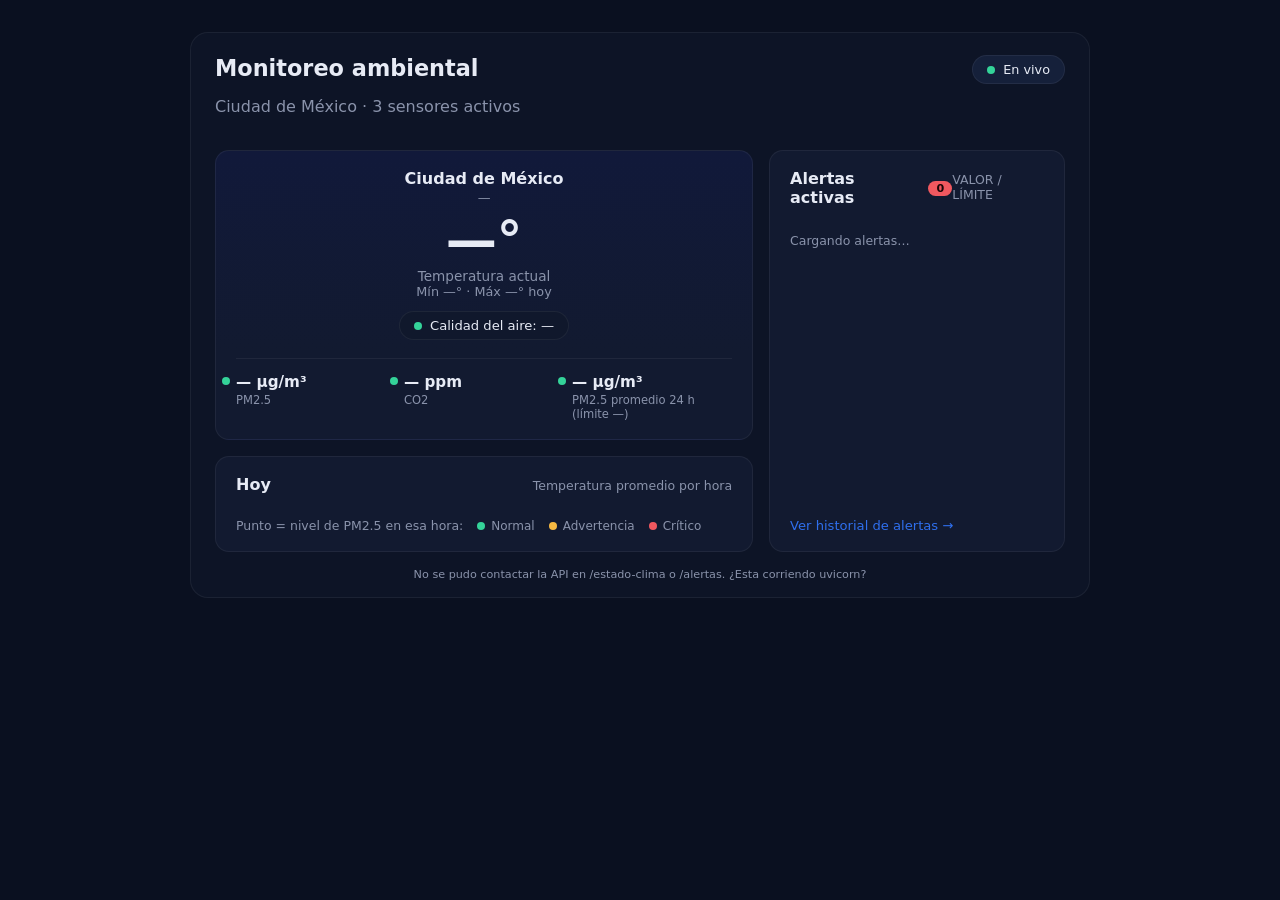
==== src/dashboard/index.html @ cd623959 "feat: agregar dashboard web que replica el mockup de referencia Crea src/dashboard (HTML/CSS/JS vani" ====
<!DOCTYPE html>
<html lang="es">
<head>
<meta charset="UTF-8" />
<meta name="viewport" content="width=device-width, initial-scale=1.0" />
<title>Monitoreo ambiental</title>
<link rel="stylesheet" href="styles.css" />
</head>
<body>
<div class="app">
  <header class="app-header">
    <div>
      <h1>Monitoreo ambiental</h1>
      <p class="muted" id="subtitulo">Ciudad de México · 3 sensores activos</p>
    </div>
    <div class="live-badge"><span class="dot green pulse"></span> En vivo</div>
  </header>

  <main class="grid">
    <section class="card weather-card">
      <div class="weather-head">
        <div class="city" id="ciudad">Ciudad de México</div>
        <div class="date" id="fecha">—</div>
      </div>

      <div class="temp-big" id="temp-actual">—°</div>
      <div class="temp-label">Temperatura actual</div>
      <div class="temp-range" id="temp-range">Mín —° · Máx —° hoy</div>

      <div class="air-quality-badge" id="calidad-badge">
        <span class="dot green"></span> <span id="calidad-texto">Calidad del aire: —</span>
      </div>

      <div class="metrics-row">
        <div class="metric">
          <span class="dot green" id="dot-pm25"></span>
          <strong id="pm25">— µg/m³</strong>
          <span class="metric-label">PM2.5</span>
        </div>
        <div class="metric">
          <span class="dot green" id="dot-co2"></span>
          <strong id="co2">— ppm</strong>
          <span class="metric-label">CO2</span>
        </div>
        <div class="metric">
          <span class="dot green" id="dot-pm25-24h"></span>
          <strong id="pm25-24h">— µg/m³</strong>
          <span class="metric-label" id="pm25-24h-label">PM2.5 promedio 24 h (límite —)</span>
        </div>
      </div>
    </section>

    <aside class="card alerts-card">
      <div class="alerts-head">
        <h2>Alertas activas <span class="badge-count" id="alert-count">0</span></h2>
        <span class="muted small">VALOR / LÍMITE</span>
      </div>
      <ul class="alerts-list" id="alerts-list">
        <li class="muted small" style="padding:12px 0;">Cargando alertas…</li>
      </ul>
      <a href="#" class="ver-historial" id="ver-historial">Ver historial de alertas →</a>
    </aside>

    <section class="card hourly-card">
      <div class="hourly-head">
        <h2>Hoy</h2>
        <span class="muted small">Temperatura promedio por hora</span>
      </div>
      <div class="hourly-row" id="hourly-row"></div>
      <div class="legend">
        <span class="muted small">Punto = nivel de PM2.5 en esa hora:</span>
        <span class="legend-item"><span class="dot green"></span> Normal</span>
        <span class="legend-item"><span class="dot amber"></span> Advertencia</span>
        <span class="legend-item"><span class="dot red"></span> Crítico</span>
      </div>
    </section>
  </main>

  <footer class="app-footer" id="app-footer">
    Datos de ejemplo · Fuente real: tablas lecturas y alertas (MySQL) vía FastAPI · Umbrales:
    NOM-025-SSA1-2021 (PM2.5), NOM-010-STPS-2014 (CO2), NOM-015-STPS-2001 (temperatura).
  </footer>
</div>

<script src="app.js"></script>
</body>
</html>
---- src/dashboard/styles.css ----
:root {
  --bg: #0a1020;
  --panel: #0d1426;
  --card: #121a30;
  --card-alt: #10182c;
  --border: rgba(255, 255, 255, 0.06);
  --text: #e7ebf5;
  --muted: #8a93ab;
  --blue: #2f6fed;
  --green: #34d399;
  --amber: #f6b942;
  --red: #f0585f;
}

* {
  box-sizing: border-box;
}

body {
  margin: 0;
  background: var(--bg);
  color: var(--text);
  font-family: "Segoe UI", system-ui, -apple-system, Roboto, Helvetica, Arial, sans-serif;
  display: flex;
  justify-content: center;
  padding: 32px 16px;
}

.app {
  width: 100%;
  max-width: 900px;
  background: var(--panel);
  border: 1px solid var(--border);
  border-radius: 18px;
  padding: 22px 24px 16px;
}

.app-header {
  display: flex;
  align-items: flex-start;
  justify-content: space-between;
  margin-bottom: 18px;
}

.app-header h1 {
  margin: 0 0 4px;
  font-size: 1.4rem;
}

.muted {
  color: var(--muted);
}

.muted.small {
  font-size: 0.78rem;
}

.live-badge {
  background: #15203a;
  border: 1px solid var(--border);
  color: var(--text);
  padding: 6px 14px;
  border-radius: 999px;
  font-size: 0.8rem;
  display: flex;
  align-items: center;
  gap: 8px;
  white-space: nowrap;
}

.dot {
  width: 8px;
  height: 8px;
  border-radius: 50%;
  display: inline-block;
}

.dot.green {
  background: var(--green);
}

.dot.amber {
  background: var(--amber);
}

.dot.red {
  background: var(--red);
}

.dot.pulse {
  box-shadow: 0 0 0 0 rgba(52, 211, 153, 0.6);
  animation: pulse 2s infinite;
}

@keyframes pulse {
  0% {
    box-shadow: 0 0 0 0 rgba(52, 211, 153, 0.5);
  }
  70% {
    box-shadow: 0 0 0 7px rgba(52, 211, 153, 0);
  }
  100% {
    box-shadow: 0 0 0 0 rgba(52, 211, 153, 0);
  }
}

.grid {
  display: grid;
  grid-template-columns: 2fr 1.1fr;
  grid-template-rows: auto auto;
  gap: 16px;
}

.card {
  background: var(--card);
  border: 1px solid var(--border);
  border-radius: 14px;
  padding: 18px 20px;
}

.weather-card {
  grid-column: 1;
  grid-row: 1;
  text-align: center;
  background: linear-gradient(180deg, #11193a 0%, var(--card) 70%);
}

.weather-head {
  display: flex;
  flex-direction: column;
  gap: 2px;
  margin-bottom: 8px;
}

.city {
  font-weight: 600;
}

.date {
  color: var(--muted);
  font-size: 0.8rem;
}

.temp-big {
  font-size: 3.2rem;
  font-weight: 700;
  line-height: 1;
  margin: 10px 0 2px;
}

.temp-label {
  color: var(--muted);
  font-size: 0.85rem;
}

.temp-range {
  color: var(--muted);
  font-size: 0.8rem;
  margin-bottom: 12px;
}

.air-quality-badge {
  display: inline-flex;
  align-items: center;
  gap: 8px;
  background: var(--card-alt);
  border: 1px solid var(--border);
  padding: 6px 14px;
  border-radius: 999px;
  font-size: 0.82rem;
  margin-bottom: 18px;
}

.metrics-row {
  display: flex;
  justify-content: space-between;
  gap: 8px;
  text-align: left;
  border-top: 1px solid var(--border);
  padding-top: 14px;
}

.metric {
  display: flex;
  flex-direction: column;
  gap: 2px;
  flex: 1;
  position: relative;
}

.metric .dot {
  position: absolute;
  top: 4px;
  left: -14px;
}

.metric strong {
  font-size: 0.95rem;
}

.metric-label {
  color: var(--muted);
  font-size: 0.72rem;
}

.alerts-card {
  grid-column: 2;
  grid-row: 1 / 3;
  display: flex;
  flex-direction: column;
}

.alerts-head {
  display: flex;
  justify-content: space-between;
  align-items: baseline;
  margin-bottom: 6px;
}

.alerts-head h2 {
  font-size: 1rem;
  margin: 0;
  display: flex;
  align-items: center;
  gap: 8px;
}

.badge-count {
  background: var(--red);
  color: #1a0506;
  font-size: 0.7rem;
  font-weight: 700;
  padding: 1px 8px;
  border-radius: 999px;
}

.alerts-list {
  list-style: none;
  margin: 8px 0 0;
  padding: 0;
  flex: 1;
}

.alert-item {
  display: flex;
  justify-content: space-between;
  align-items: flex-start;
  gap: 10px;
  padding: 10px 0;
  border-bottom: 1px solid var(--border);
}

.alert-item:last-child {
  border-bottom: none;
}

.alert-left {
  display: flex;
  gap: 8px;
}

.alert-left .dot {
  margin-top: 5px;
}

.alert-title {
  font-size: 0.85rem;
  font-weight: 600;
}

.alert-sub {
  font-size: 0.72rem;
  color: var(--muted);
}

.alert-sub.critico {
  color: var(--red);
}

.alert-sub.advertencia {
  color: var(--amber);
}

.alert-right {
  text-align: right;
  font-size: 0.82rem;
  white-space: nowrap;
}

.alert-unit {
  display: block;
  font-size: 0.68rem;
  color: var(--muted);
}

.ver-historial {
  display: block;
  margin-top: 12px;
  color: var(--blue);
  text-decoration: none;
  font-size: 0.82rem;
}

.ver-historial:hover {
  text-decoration: underline;
}

.hourly-card {
  grid-column: 1;
  grid-row: 2;
}

.hourly-head {
  display: flex;
  justify-content: space-between;
  align-items: baseline;
  margin-bottom: 10px;
}

.hourly-head h2 {
  font-size: 1rem;
  margin: 0;
}

.hourly-row {
  display: flex;
  justify-content: space-between;
  gap: 6px;
}

.hour-slot {
  flex: 1;
  min-width: 0;
  text-align: center;
  padding: 10px 1px;
  border-radius: 10px;
  font-size: 0.78rem;
  color: var(--muted);
}

.hour-slot.active {
  background: var(--blue);
  color: #fff;
}

.hour-slot .hour-label {
  display: block;
  margin-bottom: 8px;
  white-space: nowrap;
  font-size: 0.68rem;
}

.hour-slot .hour-dot {
  margin: 0 auto 8px;
}

.hour-slot .hour-temp {
  display: block;
  font-weight: 600;
  color: inherit;
}

.legend {
  display: flex;
  flex-wrap: wrap;
  gap: 14px;
  margin-top: 14px;
  align-items: center;
  font-size: 0.75rem;
}

.legend-item {
  display: flex;
  align-items: center;
  gap: 6px;
  color: var(--muted);
}

.app-footer {
  margin-top: 16px;
  color: var(--muted);
  font-size: 0.7rem;
  text-align: center;
}

@media (max-width: 680px) {
  .grid {
    grid-template-columns: 1fr;
  }
  .weather-card,
  .alerts-card,
  .hourly-card {
    grid-column: 1;
    grid-row: auto;
  }
}
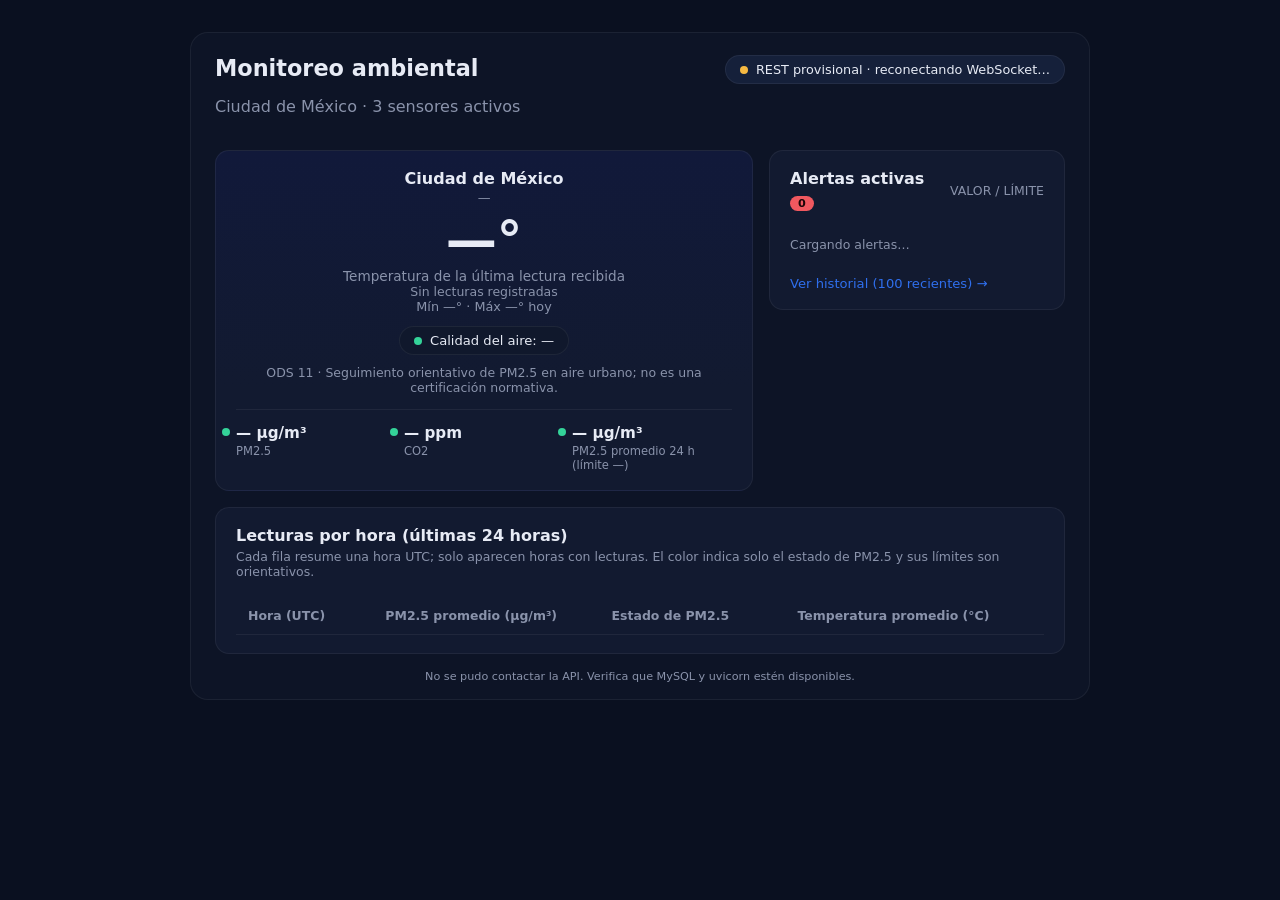
==== commit 6076ca75: "feat: completar integracion y documentacion del monitoreo Co-authored-by: Copilot <223556219+Copilot" ====
--- a/src/dashboard/index.html
+++ b/src/dashboard/index.html
@@ -4,7 +4,7 @@
 <meta charset="UTF-8" />
 <meta name="viewport" content="width=device-width, initial-scale=1.0" />
 <title>Monitoreo ambiental</title>
-<link rel="stylesheet" href="styles.css" />
+<link rel="stylesheet" href="styles.css?v=20261015-alerts-card-fit" />
 </head>
 <body>
 <div class="app">
@@ -13,7 +13,7 @@
       <h1>Monitoreo ambiental</h1>
       <p class="muted" id="subtitulo">Ciudad de México · 3 sensores activos</p>
     </div>
-    <div class="live-badge"><span class="dot green pulse"></span> En vivo</div>
+    <div class="live-badge" id="live-status"><span class="dot gray"></span> Conectando…</div>
   </header>
 
   <main class="grid">
@@ -24,11 +24,15 @@
       </div>
 
       <div class="temp-big" id="temp-actual">—°</div>
-      <div class="temp-label">Temperatura actual</div>
+      <div class="temp-label">Temperatura de la última lectura recibida</div>
+      <div class="muted small" id="lectura-info">Sin lecturas registradas</div>
       <div class="temp-range" id="temp-range">Mín —° · Máx —° hoy</div>
 
       <div class="air-quality-badge" id="calidad-badge">
         <span class="dot green"></span> <span id="calidad-texto">Calidad del aire: —</span>
+      </div>
+      <div class="ods-context muted small">
+        ODS 11 · Seguimiento orientativo de PM2.5 en aire urbano; no es una certificación normativa.
       </div>
 
       <div class="metrics-row">
@@ -52,36 +56,48 @@
 
     <aside class="card alerts-card">
       <div class="alerts-head">
-        <h2>Alertas activas <span class="badge-count" id="alert-count">0</span></h2>
+        <h2><span id="alerts-heading">Alertas activas</span> <span class="badge-count" id="alert-count">0</span></h2>
         <span class="muted small">VALOR / LÍMITE</span>
       </div>
       <ul class="alerts-list" id="alerts-list">
         <li class="muted small" style="padding:12px 0;">Cargando alertas…</li>
       </ul>
-      <a href="#" class="ver-historial" id="ver-historial">Ver historial de alertas →</a>
+      <a href="#" class="ver-historial" id="ver-historial">Ver historial (100 recientes) →</a>
     </aside>
 
     <section class="card hourly-card">
       <div class="hourly-head">
-        <h2>Hoy</h2>
-        <span class="muted small">Temperatura promedio por hora</span>
+        <h2>Lecturas por hora (últimas 24 horas)</h2>
+        <p class="muted small hourly-description">
+          Cada fila resume una hora UTC; solo aparecen horas con lecturas. El color indica solo el estado de PM2.5 y sus límites son orientativos.
+        </p>
       </div>
-      <div class="hourly-row" id="hourly-row"></div>
-      <div class="legend">
-        <span class="muted small">Punto = nivel de PM2.5 en esa hora:</span>
-        <span class="legend-item"><span class="dot green"></span> Normal</span>
-        <span class="legend-item"><span class="dot amber"></span> Advertencia</span>
-        <span class="legend-item"><span class="dot red"></span> Crítico</span>
+      <div class="hourly-table-wrap">
+        <table class="hourly-table">
+          <thead>
+            <tr>
+              <th scope="col">Hora (UTC)</th>
+              <th scope="col">PM2.5 promedio (µg/m³)</th>
+              <th scope="col">Estado de PM2.5</th>
+              <th scope="col">Temperatura promedio (°C)</th>
+            </tr>
+          </thead>
+          <tbody id="hourly-row"></tbody>
+        </table>
       </div>
     </section>
   </main>
 
   <footer class="app-footer" id="app-footer">
-    Datos de ejemplo · Fuente real: tablas lecturas y alertas (MySQL) vía FastAPI · Umbrales:
-    NOM-025-SSA1-2021 (PM2.5), NOM-010-STPS-2014 (CO2), NOM-015-STPS-2001 (temperatura).
+    Fuente: simulador C++ o publicadores MQTT configurados por el equipo. Las mediciones solo
+    son físicas cuando las envía hardware real; no son un pronóstico meteorológico. Los datos
+    se almacenan en MySQL y el dashboard recibe actualizaciones por WebSocket.
+    Los umbrales se leen de la tabla MySQL; PM2.5 por lectura es provisional y sus umbrales de
+    promedio corresponden a ventanas distintas. El panel de alertas muestra eventos puntuales;
+    los promedios calculados aún no se persisten como alertas.
   </footer>
 </div>
 
-<script src="app.js"></script>
+<script src="app.js?v=20261015-hourly-table"></script>
 </body>
 </html>
--- a/src/dashboard/styles.css
+++ b/src/dashboard/styles.css
@@ -87,6 +87,10 @@
   background: var(--red);
 }
 
+.dot.gray {
+  background: var(--muted);
+}
+
 .dot.pulse {
   box-shadow: 0 0 0 0 rgba(52, 211, 153, 0.6);
   animation: pulse 2s infinite;
@@ -171,6 +175,10 @@
   margin-bottom: 18px;
 }
 
+.ods-context {
+  margin: -8px 0 14px;
+}
+
 .metrics-row {
   display: flex;
   justify-content: space-between;
@@ -205,15 +213,20 @@
 
 .alerts-card {
   grid-column: 2;
-  grid-row: 1 / 3;
+  grid-row: 1;
+  align-self: start;
   display: flex;
   flex-direction: column;
+  min-width: 0;
+  overflow: hidden;
 }
 
 .alerts-head {
   display: flex;
   justify-content: space-between;
-  align-items: baseline;
+  align-items: center;
+  flex-wrap: wrap;
+  gap: 8px 12px;
   margin-bottom: 6px;
 }
 
@@ -221,8 +234,14 @@
   font-size: 1rem;
   margin: 0;
   display: flex;
+  flex: 1 1 130px;
   align-items: center;
+  flex-wrap: wrap;
   gap: 8px;
+}
+
+.alerts-head > .muted {
+  text-align: right;
 }
 
 .badge-count {
@@ -237,8 +256,31 @@
 .alerts-list {
   list-style: none;
   margin: 8px 0 0;
-  padding: 0;
-  flex: 1;
+  padding: 0 8px 0 0;
+  flex: 0 1 auto;
+  max-height: min(50vh, 420px);
+  overflow-y: auto;
+  overscroll-behavior: contain;
+  scrollbar-color: rgba(138, 147, 171, 0.55) transparent;
+  scrollbar-width: thin;
+}
+
+.alerts-list::-webkit-scrollbar {
+  width: 8px;
+}
+
+.alerts-list::-webkit-scrollbar-track {
+  background: transparent;
+}
+
+.alerts-list::-webkit-scrollbar-thumb {
+  background: rgba(138, 147, 171, 0.55);
+  border: 2px solid var(--card);
+  border-radius: 999px;
+}
+
+.alerts-list::-webkit-scrollbar-thumb:hover {
+  background: var(--muted);
 }
 
 .alert-item {
@@ -256,6 +298,8 @@
 
 .alert-left {
   display: flex;
+  flex: 1 1 auto;
+  min-width: 0;
   gap: 8px;
 }
 
@@ -282,6 +326,7 @@
 }
 
 .alert-right {
+  flex: 0 0 auto;
   text-align: right;
   font-size: 0.82rem;
   white-space: nowrap;
@@ -306,14 +351,15 @@
 }
 
 .hourly-card {
-  grid-column: 1;
+  grid-column: 1 / -1;
   grid-row: 2;
 }
 
 .hourly-head {
   display: flex;
-  justify-content: space-between;
-  align-items: baseline;
+  flex-direction: column;
+  align-items: flex-start;
+  gap: 4px;
   margin-bottom: 10px;
 }
 
@@ -322,58 +368,157 @@
   margin: 0;
 }
 
-.hourly-row {
-  display: flex;
-  justify-content: space-between;
-  gap: 6px;
-}
-
-.hour-slot {
-  flex: 1;
-  min-width: 0;
+.hourly-description {
+  margin: 0 0 8px;
+}
+
+.hourly-table-wrap {
+  width: 100%;
+  overflow-x: auto;
+}
+
+.hourly-table {
+  width: 100%;
+  border-collapse: collapse;
+  text-align: left;
+  font-size: 0.82rem;
+}
+
+.hourly-table th,
+.hourly-table td {
+  padding: 11px 12px;
+  border-bottom: 1px solid var(--border);
+  vertical-align: middle;
+}
+
+.hourly-table thead th {
+  color: var(--muted);
+  font-size: 0.78rem;
+  font-weight: 600;
+  white-space: nowrap;
+}
+
+.hourly-table thead th:nth-child(1) {
+  width: 17%;
+}
+
+.hourly-table thead th:nth-child(2) {
+  width: 28%;
+}
+
+.hourly-table thead th:nth-child(3) {
+  width: 23%;
+}
+
+.hourly-table thead th:nth-child(4) {
+  width: 32%;
+}
+
+.hourly-table tbody th {
+  color: var(--text);
+  font-weight: 600;
+  white-space: nowrap;
+}
+
+.hourly-table tbody td {
+  color: var(--text);
+}
+
+.hourly-table tbody tr.hourly-current {
+  background: rgba(47, 111, 237, 0.1);
+}
+
+.hourly-current-label {
+  color: var(--blue);
+  font-size: 0.68rem;
+  font-weight: 500;
+}
+
+.hour-status {
+  display: inline-flex;
+  align-items: center;
+  gap: 7px;
+  white-space: nowrap;
+}
+
+.hourly-empty {
+  padding: 18px 12px !important;
+  color: var(--muted) !important;
   text-align: center;
-  padding: 10px 1px;
-  border-radius: 10px;
-  font-size: 0.78rem;
-  color: var(--muted);
-}
-
-.hour-slot.active {
-  background: var(--blue);
-  color: #fff;
-}
-
-.hour-slot .hour-label {
-  display: block;
-  margin-bottom: 8px;
-  white-space: nowrap;
-  font-size: 0.68rem;
-}
-
-.hour-slot .hour-dot {
-  margin: 0 auto 8px;
-}
-
-.hour-slot .hour-temp {
-  display: block;
-  font-weight: 600;
-  color: inherit;
-}
-
-.legend {
-  display: flex;
-  flex-wrap: wrap;
-  gap: 14px;
-  margin-top: 14px;
-  align-items: center;
-  font-size: 0.75rem;
-}
-
-.legend-item {
-  display: flex;
-  align-items: center;
-  gap: 6px;
-  color: var(--muted);
+}
+
+@media (max-width: 680px) {
+  .hourly-table thead {
+    position: absolute;
+    width: 1px;
+    height: 1px;
+    padding: 0;
+    margin: -1px;
+    overflow: hidden;
+    clip: rect(0, 0, 0, 0);
+    white-space: nowrap;
+    border: 0;
+  }
+
+  .hourly-table thead th {
+    white-space: normal;
+  }
+
+  .hourly-table,
+  .hourly-table tbody,
+  .hourly-table tr,
+  .hourly-table th,
+  .hourly-table td {
+    display: block;
+    width: 100%;
+  }
+
+  .hourly-table tbody tr {
+    margin-bottom: 10px;
+    padding: 8px 12px;
+    border: 1px solid var(--border);
+    border-radius: 10px;
+    background: var(--card-alt);
+  }
+
+  .hourly-table tbody tr.hourly-current {
+    border-color: var(--blue);
+  }
+
+  .hourly-table th,
+  .hourly-table td {
+    display: flex;
+    justify-content: space-between;
+    align-items: center;
+    gap: 12px;
+    padding: 8px 0;
+    border-bottom: 1px solid var(--border);
+    text-align: right;
+    white-space: normal;
+  }
+
+  .hourly-table tr > :last-child {
+    border-bottom: 0;
+  }
+
+  .hourly-table tbody th::before,
+  .hourly-table tbody td::before {
+    content: attr(data-label);
+    color: var(--muted);
+    font-size: 0.75rem;
+    font-weight: 400;
+    text-align: left;
+  }
+
+  .hourly-table .hourly-empty {
+    display: block;
+    border: 0;
+    text-align: center;
+  }
+}
+
+.hour-status .dot {
+  flex: 0 0 auto;
 }
 
 .app-footer {
@@ -384,8 +529,40 @@
 }
 
 @media (max-width: 680px) {
+  body {
+    padding: 16px 10px;
+  }
+  .app {
+    padding: 16px 14px 14px;
+  }
   .grid {
     grid-template-columns: 1fr;
+  }
+  .app-header {
+    flex-direction: column;
+    gap: 10px;
+  }
+  .live-badge {
+    max-width: 100%;
+    white-space: normal;
+  }
+  .metrics-row {
+    display: grid;
+    grid-template-columns: repeat(2, minmax(0, 1fr));
+    gap: 12px 8px;
+  }
+  .metric {
+    min-width: 0;
+    padding-left: 12px;
+  }
+  .metric .dot {
+    left: 0;
+  }
+  .metric:last-child {
+    grid-column: 1 / -1;
+  }
+  .metric strong {
+    font-size: 0.88rem;
   }
   .weather-card,
   .alerts-card,
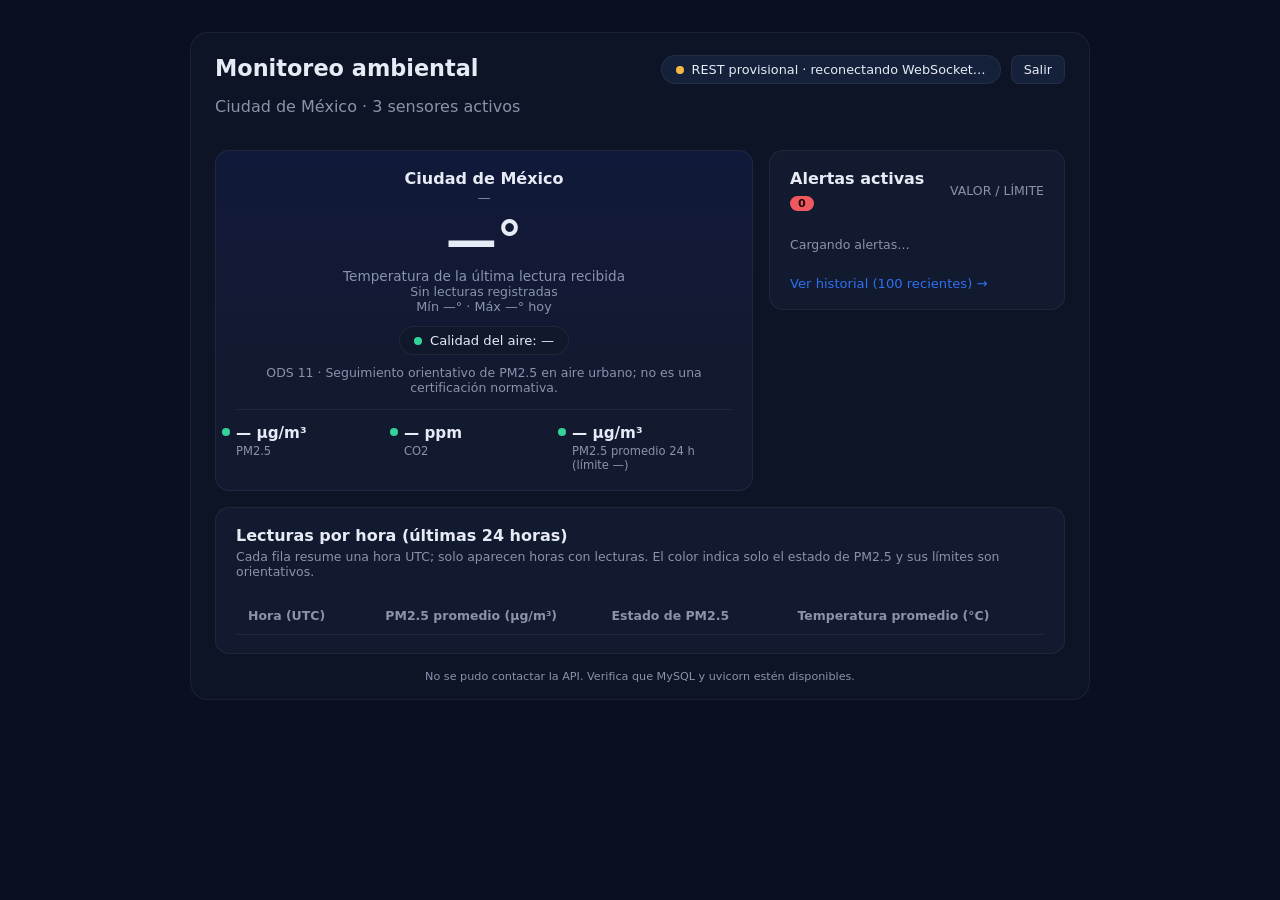
==== commit 9910feaf: "feat: preparar dashboard multiusuario con HTTPS Co-authored-by: Copilot <223556219+Copilot@users.nor" ====
--- a/src/dashboard/index.html
+++ b/src/dashboard/index.html
@@ -13,7 +13,10 @@
       <h1>Monitoreo ambiental</h1>
       <p class="muted" id="subtitulo">Ciudad de México · 3 sensores activos</p>
     </div>
-    <div class="live-badge" id="live-status"><span class="dot gray"></span> Conectando…</div>
+    <div class="header-actions">
+      <div class="live-badge" id="live-status"><span class="dot gray"></span> Conectando…</div>
+      <button class="logout-button" id="logout-button" type="button">Salir</button>
+    </div>
   </header>
 
   <main class="grid">
--- a/src/dashboard/styles.css
+++ b/src/dashboard/styles.css
@@ -68,6 +68,27 @@
   white-space: nowrap;
 }
 
+.header-actions {
+  display: flex;
+  align-items: center;
+  gap: 10px;
+}
+
+.logout-button {
+  padding: 6px 12px;
+  border: 1px solid var(--border);
+  border-radius: 8px;
+  background: #15203a;
+  color: var(--text);
+  font: inherit;
+  font-size: 0.8rem;
+  cursor: pointer;
+}
+
+.logout-button:hover {
+  border-color: rgba(255, 255, 255, 0.2);
+}
+
 .dot {
   width: 8px;
   height: 8px;
@@ -542,6 +563,10 @@
     flex-direction: column;
     gap: 10px;
   }
+  .header-actions {
+    width: 100%;
+    justify-content: space-between;
+  }
   .live-badge {
     max-width: 100%;
     white-space: normal;
